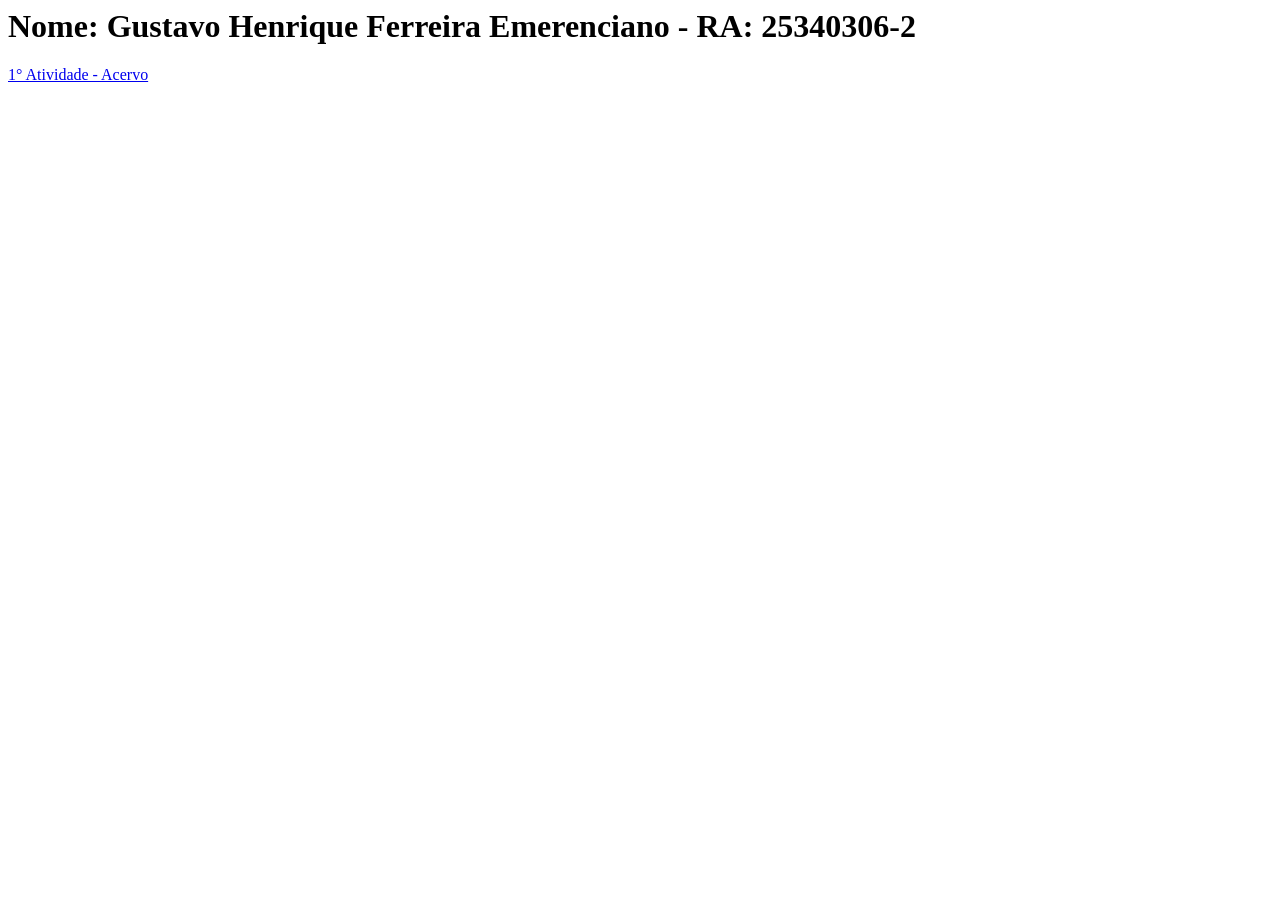
==== index.html @ 47f45129 "Update index.html" ====
<html>
  <body>
    <title>Página com todas as atividades de Front End</title>
    <h1> Nome: Gustavo Henrique Ferreira Emerenciano - RA: 25340306-2</h1>
    <a href="./Atividades/1° Atividade/1° atividade (acervo).html" target="_blank"> 1° Atividade - Acervo </a>
  </body>
</html>
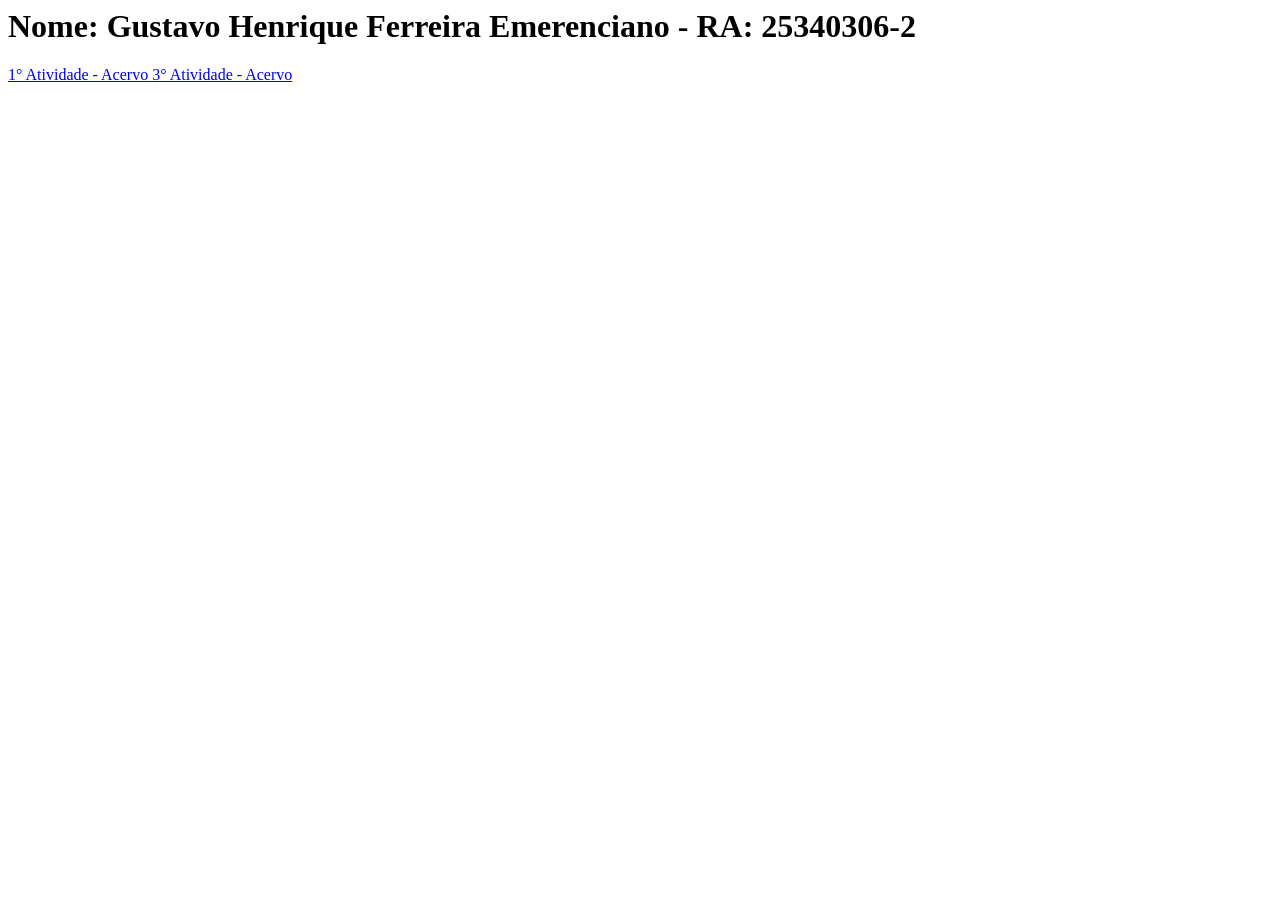
==== commit d52708cd: "Update index.html" ====
--- a/index.html
+++ b/index.html
@@ -3,5 +3,6 @@
     <title>Página com todas as atividades de Front End</title>
     <h1> Nome: Gustavo Henrique Ferreira Emerenciano - RA: 25340306-2</h1>
     <a href="./Atividades/1° Atividade/1° atividade (acervo).html" target="_blank"> 1° Atividade - Acervo </a>
+    <a href="./Atividades/1° Atividade/3° atividade/html.html" target="_blank"> 3° Atividade - Acervo </a>
   </body>
 </html>
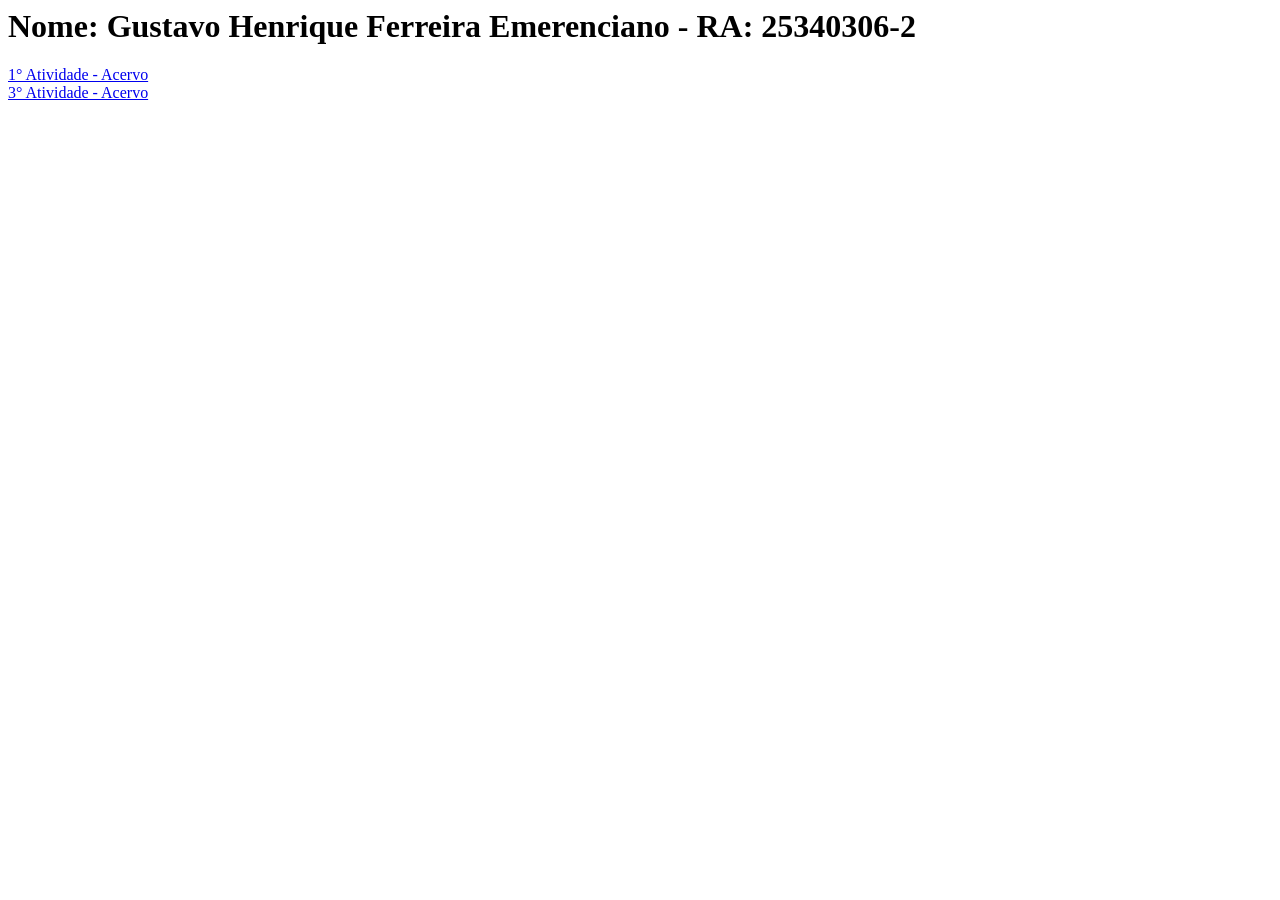
==== commit a1c6e7f2: "Update index.html" ====
--- a/index.html
+++ b/index.html
@@ -3,6 +3,7 @@
     <title>Página com todas as atividades de Front End</title>
     <h1> Nome: Gustavo Henrique Ferreira Emerenciano - RA: 25340306-2</h1>
     <a href="./Atividades/1° Atividade/1° atividade (acervo).html" target="_blank"> 1° Atividade - Acervo </a>
+    <br>
     <a href="./Atividades/1° Atividade/3° atividade/html.html" target="_blank"> 3° Atividade - Acervo </a>
   </body>
 </html>
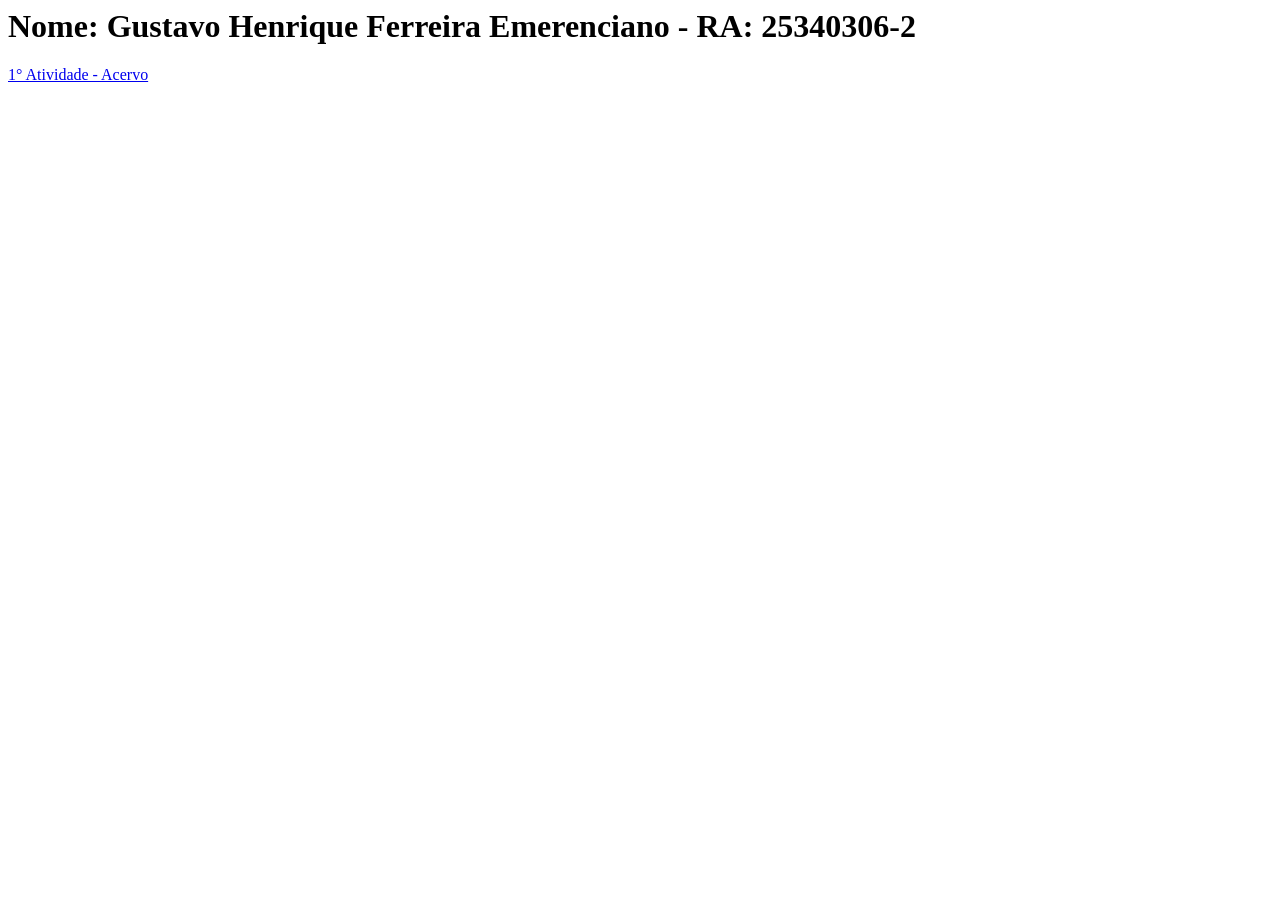
==== commit 358590d9: "Update index.html" ====
--- a/index.html
+++ b/index.html
@@ -4,6 +4,5 @@
     <h1> Nome: Gustavo Henrique Ferreira Emerenciano - RA: 25340306-2</h1>
     <a href="./Atividades/1° Atividade/1° atividade (acervo).html" target="_blank"> 1° Atividade - Acervo </a>
     <br>
-    <a href="./Atividades/1° Atividade/3° atividade/html.html" target="_blank"> 3° Atividade - Acervo </a>
   </body>
 </html>
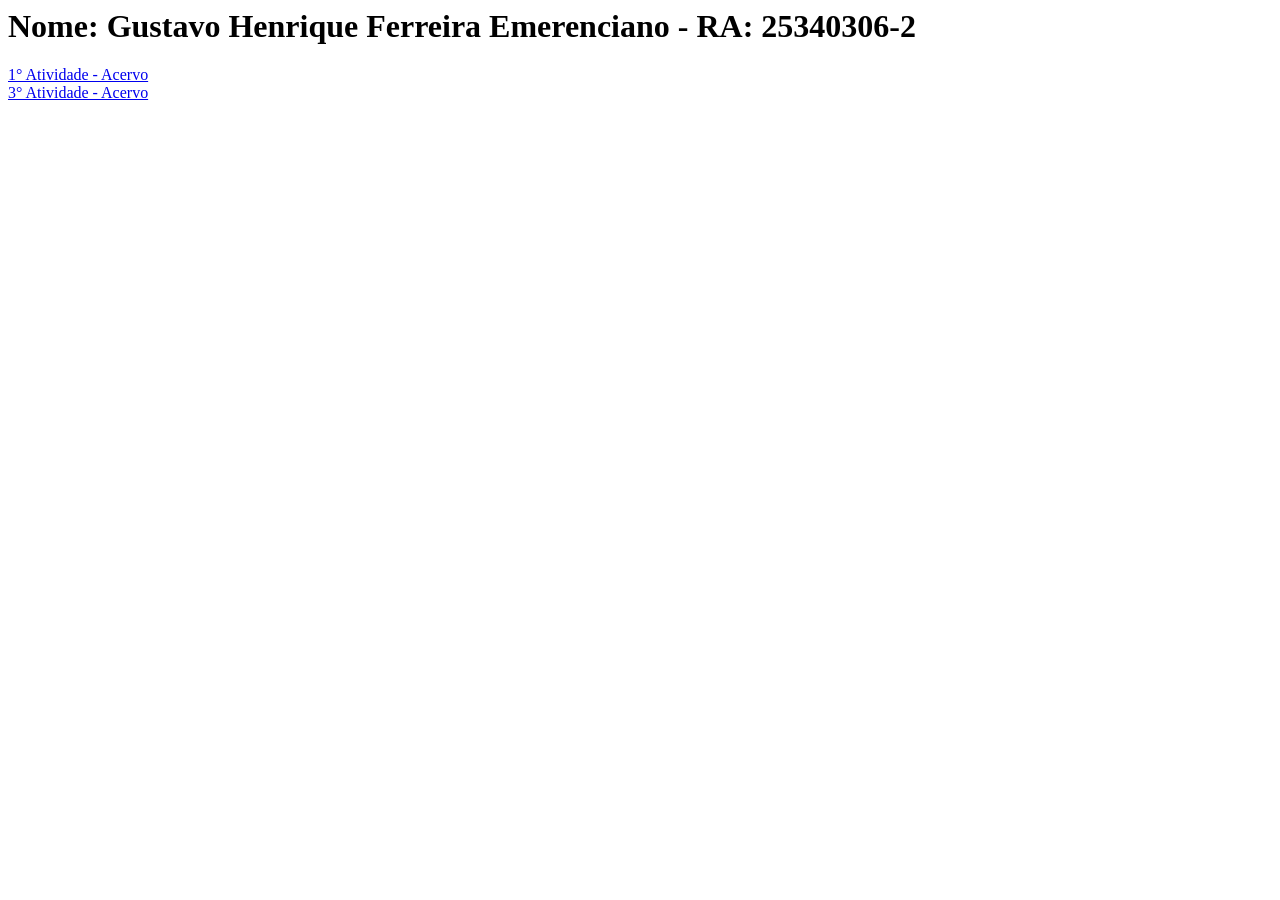
==== commit d0d613f7: "Update index.html" ====
--- a/index.html
+++ b/index.html
@@ -4,5 +4,6 @@
     <h1> Nome: Gustavo Henrique Ferreira Emerenciano - RA: 25340306-2</h1>
     <a href="./Atividades/1° Atividade/1° atividade (acervo).html" target="_blank"> 1° Atividade - Acervo </a>
     <br>
+    <a href="./Atividades/3° Atividade/html.html" target="_blank"> 3° Atividade - Acervo </a>
   </body>
 </html>
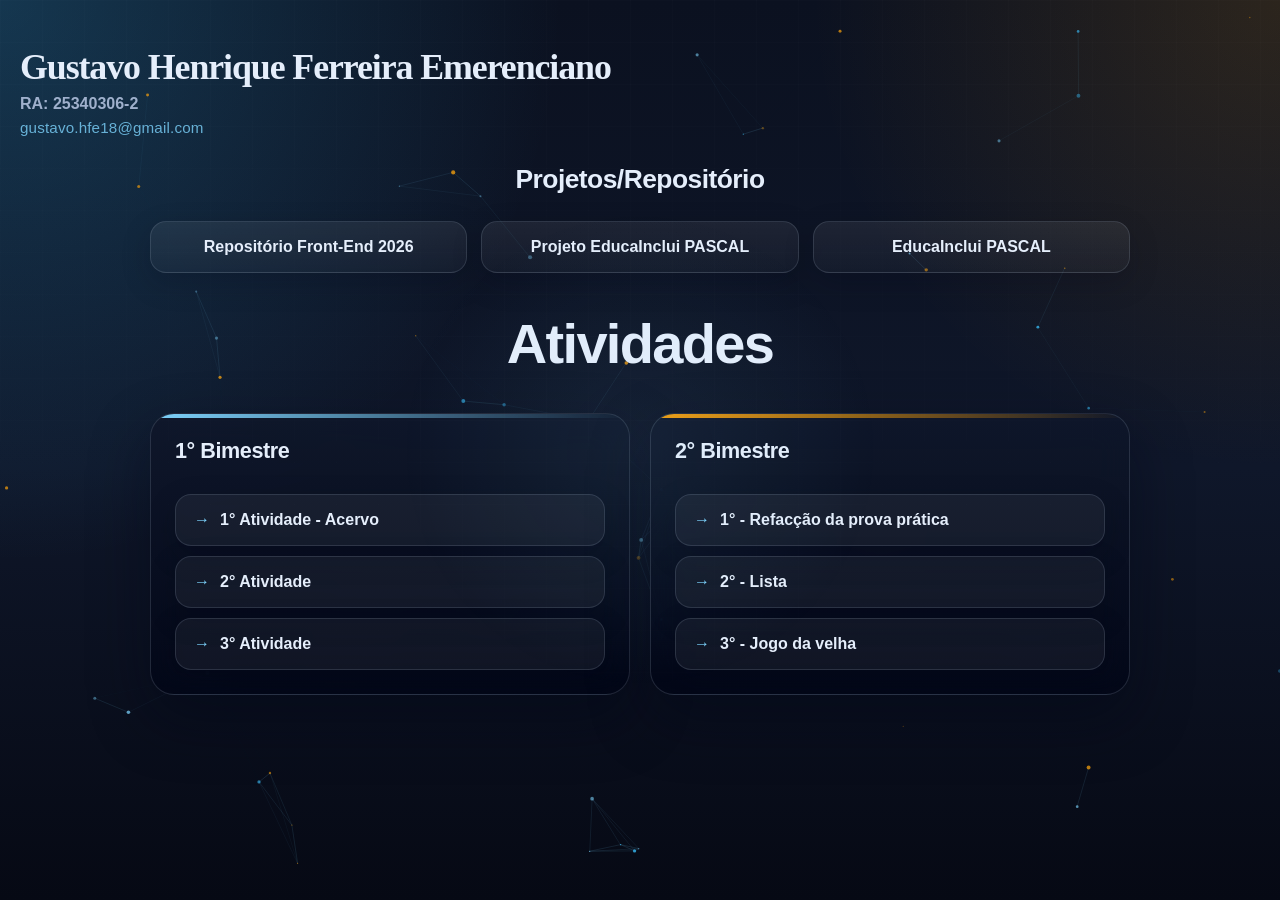
==== commit 28ea4f4a: "Ajeitando minha página principal" ====
--- a/index.html
+++ b/index.html
@@ -1,9 +1,40 @@
-<html>
-  <body>
-    <title>Página com todas as atividades de Front End</title>
-    <h1> Nome: Gustavo Henrique Ferreira Emerenciano - RA: 25340306-2</h1>
-    <a href="./Atividades/1° Atividade/1° atividade (acervo).html" target="_blank"> 1° Atividade - Acervo </a>
-    <br>
-    <a href="./Atividades/3° Atividade/html.html" target="_blank"> 3° Atividade - Acervo </a>
+<!DOCTYPE html>
+<html lang="pt-br">
+  <head>
+    <meta charset="UTF-8">
+    <meta name="viewport" content="width=device-width, initial-scale=1.0">
+    <title>Front-End</title>
+    <link rel="stylesheet" href="src/style.css">
+  </head>
+    <body>
+    <h1>Gustavo Henrique Ferreira Emerenciano</h1>
+    <h2>RA: 25340306-2</h2>
+    <p class="email">gustavo.hfe18@gmail.com</p>
+    <div class="linksGithub">
+      <a class="repo-link" href="https://github.com/Gustavo-ccd/FrontEnd_2026" target="_blank"> Repositório Front-End 2026 </a>
+      <br>
+      <a class="repo-link" href="https://github.com/Gustavo-ccd/Front" target="_blank"> Projeto EducaInclui PASCAL </a>
+      <a class="vercel-link" href="https://front-zeta-six-64.vercel.app" target="_blank">EducaInclui PASCAL </a>
+    </div>
+      <h1> Atividades </h1>
+      <div class= "bimestre">
+        <div id="bime1">
+          <h2> 1° Bimestre</h2>
+          <ul>
+            <li><a href="./Atividades/1° Atividade/1° atividade (acervo).html" target="_blank"> 1° Atividade - Acervo </a></li>
+            <li><a href="./Atividades/2° Atividade/2° atividade (acervo).html" target="_blank"> 2° Atividade </a></li>
+            <li><a href="./Atividades/3° Atividade/html.html" target="_blank"> 3° Atividade </a></li>
+          </ul>
+          </div>
+        <div id="bime2">
+          <h2> 2° Bimestre</h2>
+          <ul>
+            <li><a href="#" target="_blank"> 1° - Refacção da prova prática </a></li>
+            <li><a href="#" target="_blank"> 2° - Lista </a></li>
+            <li><a href="#" target="_blank"> 3° - Jogo da velha </a></li>
+          </ul>
+        </div>
+      </div>
+    <script src="src/script.js"></script>
   </body>
 </html>
--- a/src/style.css
+++ b/src/style.css
@@ -0,0 +1,304 @@
+* {
+	box-sizing: border-box;
+}
+
+:root {
+	color-scheme: light;
+	--bg: #0f172a;
+	--bg-soft: #111827;
+	--surface: rgba(15, 23, 42, 0.78);
+	--surface-strong: rgba(17, 24, 39, 0.92);
+	--border: rgba(148, 163, 184, 0.2);
+	--text: #e5eefb;
+	--muted: #9fb0cc;
+	--accent: #7dd3fc;
+	--accent-strong: #38bdf8;
+	--accent-2: #f59e0b;
+	--shadow: 0 24px 60px rgba(2, 6, 23, 0.45);
+	--radius: 24px;
+}
+
+html {
+	min-height: 100%;
+}
+
+body {
+	margin: 0;
+	min-height: 100vh;
+	padding: 48px 20px 56px;
+	font-family: "Segoe UI", "Trebuchet MS", Arial, sans-serif;
+	color: var(--text);
+	background:
+		radial-gradient(circle at top left, rgba(56, 189, 248, 0.22), transparent 36%),
+		radial-gradient(circle at top right, rgba(245, 158, 11, 0.14), transparent 30%),
+		linear-gradient(180deg, #0b1120 0%, var(--bg) 52%, #060914 100%);
+}
+
+body::after {
+	content: "";
+	position: fixed;
+	inset: 0;
+	pointer-events: none;
+	z-index: 2;
+	background: radial-gradient(
+		600px circle at var(--cursor-x, 50%) var(--cursor-y, 50%),
+		rgba(125, 211, 252, 0.07),
+		transparent 40%
+	);
+	transition: background 80ms ease;
+}
+
+body::before {
+	content: "";
+	position: fixed;
+	inset: 0;
+	pointer-events: none;
+	z-index: 2;
+	background-image: linear-gradient(rgba(255, 255, 255, 0.02) 1px, transparent 1px),
+		linear-gradient(90deg, rgba(255, 255, 255, 0.02) 1px, transparent 1px);
+	background-size: 42px 42px;
+	mask-image: linear-gradient(180deg, rgba(0, 0, 0, 0.62), transparent 95%);
+}
+
+body > h1,
+body > h2,
+.email,
+.linksGithub,
+.bimestre {
+	width: min(100%, 980px);
+	margin-left: auto;
+	margin-right: auto;
+	position: relative;
+	z-index: 1;
+}
+
+body > h1:first-of-type {
+  margin: 0 0 8px;
+  font-family: Georgia, "Times New Roman", serif;
+  font-size: clamp(1.45rem, 2.8vw, 2.25rem);
+  line-height: 1.1;
+  letter-spacing: -0.03em;
+  text-align: left;
+}
+
+body > h1:nth-of-type(2) {
+  text-align: center;
+  font-size: clamp(2rem, 5vw, 3.5rem);
+  letter-spacing: -0.03em;
+}
+
+body > h2:first-of-type {
+  margin: 0 0 6px;
+  font-size: clamp(0.9rem, 1.35vw, 1rem);
+  font-weight: 600;
+  color: var(--muted);
+  text-align: left;
+}
+
+.email {
+  margin: 0 0 28px;
+  font-size: clamp(0.85rem, 1.2vw, 0.95rem);
+  font-weight: 500;
+  color: var(--accent);
+  text-align: left;
+  text-decoration: none;
+  opacity: 0.8;
+  letter-spacing: 0.01em;
+}
+
+.linksGithub {
+	display: grid;
+	gap: 14px;
+  grid-template-columns: repeat(3, 1fr);
+  margin-bottom: 28px;
+  justify-items: center;
+  place-items: center;
+}
+
+.linksGithub::before {
+  content: "Projetos/Repositório";
+  grid-column: 1 / -1;
+  text-align: center;
+  font-size: 1.65rem;
+  font-weight: 700;
+  color: var(--text);
+  margin-bottom: 12px;
+  letter-spacing: -0.02em;
+}
+
+.linksGithub a,
+.bimestre a {
+  display: inline-flex;
+  align-items: center;
+  justify-content: center;
+  min-height: 52px;
+  padding: 14px 18px;
+  border: 1px solid var(--border);
+  border-radius: 16px;
+  color: var(--text);
+  background: linear-gradient(180deg, rgba(255, 255, 255, 0.07), rgba(255, 255, 255, 0.03));
+  box-shadow: 0 10px 30px rgba(2, 6, 23, 0.18);
+  text-decoration: none;
+  font-weight: 600;
+  transition:
+    transform 180ms ease,
+    border-color 180ms ease,
+    background-color 180ms ease,
+    box-shadow 180ms ease;
+}
+
+.linksGithub a {
+  width: 100%;
+}
+
+.linksGithub a:hover,
+.bimestre a:hover {
+	transform: translateY(-2px);
+	border-color: rgba(125, 211, 252, 0.45);
+	box-shadow: 0 18px 35px rgba(2, 6, 23, 0.28);
+}
+
+.linksGithub a:focus-visible,
+.bimestre a:focus-visible {
+	outline: 3px solid rgba(125, 211, 252, 0.55);
+	outline-offset: 3px;
+}
+
+.repo-link {
+	background: linear-gradient(135deg, rgba(37, 99, 235, 0.2), rgba(15, 23, 42, 0.85));
+}
+
+.vercel-link {
+	background: linear-gradient(135deg, rgba(245, 158, 11, 0.22), rgba(15, 23, 42, 0.85));
+}
+
+.bimestre {
+	display: grid;
+	gap: 20px;
+  grid-template-columns: repeat(auto-fit, minmax(280px, 1fr));
+  align-items: stretch;
+}
+
+#bime1,
+#bime2 {
+	padding: 24px;
+	border: 1px solid var(--border);
+	border-radius: var(--radius);
+	background: linear-gradient(180deg, rgba(15, 23, 42, 0.88), rgba(2, 6, 23, 0.8));
+	box-shadow: var(--shadow);
+	backdrop-filter: blur(16px);
+	display: flex;
+	flex-direction: column;
+	gap: 12px;
+}
+
+#bime1 h2,
+#bime2 h2 {
+	margin: 0 0 18px;
+	color: var(--text);
+	font-size: 1.35rem;
+	letter-spacing: -0.02em;
+}
+
+#bime1,
+#bime2 {
+	position: relative;
+	overflow: hidden;
+	display: flex;
+	flex-direction: column;
+	gap: 12px;
+}
+
+#bime1::before,
+#bime2::before {
+	content: "";
+	position: absolute;
+	inset: 0 auto auto 0;
+	width: 100%;
+	height: 4px;
+}
+
+#bime1::before {
+	background: linear-gradient(90deg, var(--accent), transparent);
+}
+
+#bime2::before {
+	background: linear-gradient(90deg, var(--accent-2), transparent);
+}
+
+#bime1 ul,
+#bime2 ul {
+	list-style: none;
+	margin: 0;
+	padding: 0;
+	display: flex;
+	flex-direction: column;
+	gap: 10px;
+}
+
+#bime1 li,
+#bime2 li {
+	display: flex;
+}
+
+#bime1 a,
+#bime2 a {
+	flex: 1;
+	justify-content: flex-start;
+	background: rgba(255, 255, 255, 0.05);
+}
+
+#bime1 a::before,
+#bime2 a::before {
+	content: "→";
+	margin-right: 10px;
+	color: var(--accent);
+	transition: transform 180ms ease;
+}
+
+#bime1 a:hover::before,
+#bime2 a:hover::before {
+	transform: translateX(3px);
+}
+
+/* Scroll reveal */
+.reveal {
+	opacity: 0;
+	transform: translateY(28px);
+	transition: opacity 550ms ease, transform 550ms ease;
+	transition-delay: var(--delay, 0ms);
+}
+
+.reveal.visible {
+	opacity: 1;
+	transform: translateY(0);
+}
+
+br {
+	display: none;
+}
+
+@media (max-width: 720px) {
+	body {
+		padding: 28px 16px 40px;
+	}
+
+	body > h1 {
+		text-align: left;
+	}
+
+	body > h2 {
+		text-align: left;
+		margin-bottom: 22px;
+	}
+
+	.linksGithub,
+	.bimestre {
+		grid-template-columns: 1fr;
+	}
+
+	#bime1,
+	#bime2 {
+		padding: 20px;
+	}
+}
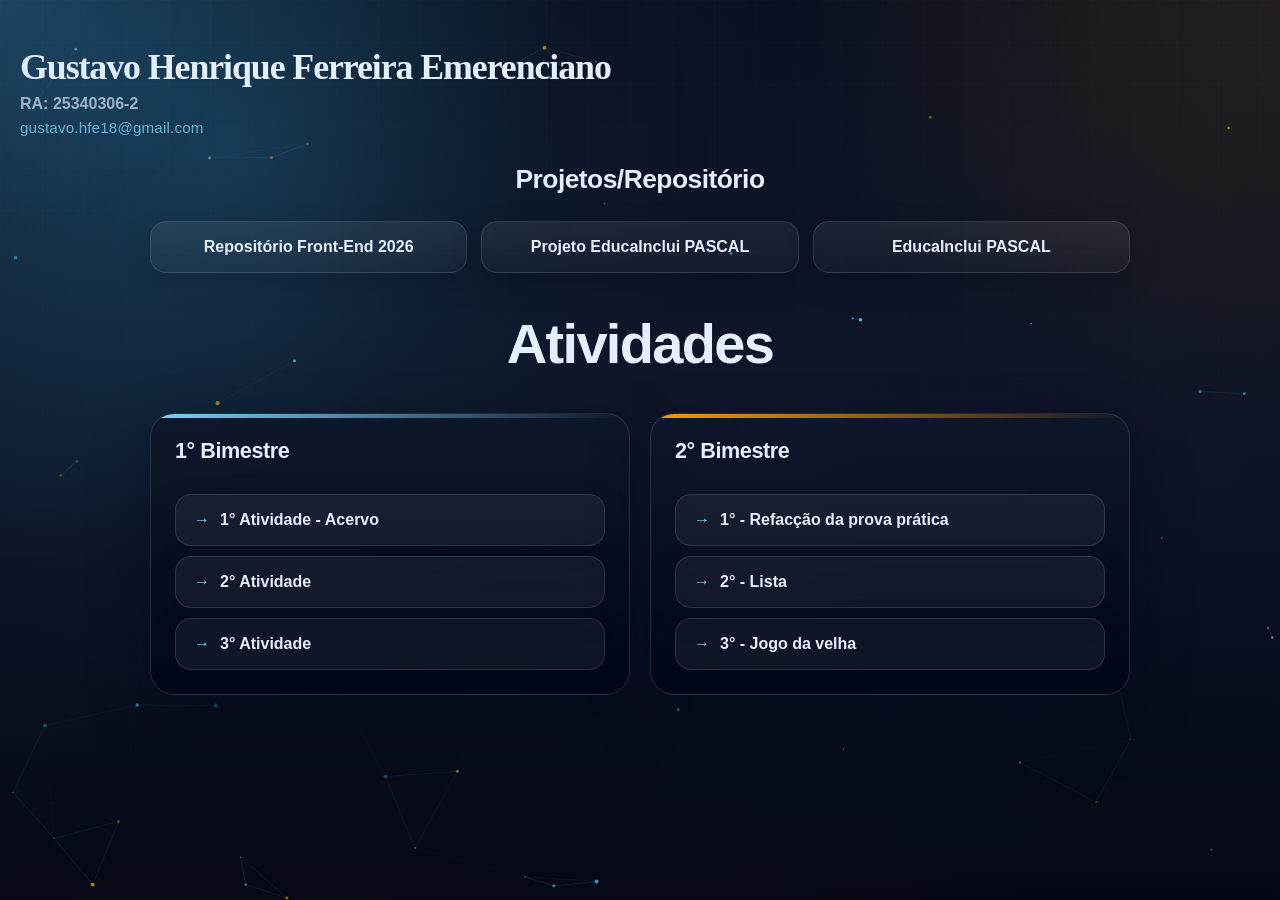
==== commit d2cd133f: "#" ====
--- a/index.html
+++ b/index.html
@@ -29,7 +29,17 @@
         <div id="bime2">
           <h2> 2° Bimestre</h2>
           <ul>
-            <li><a href="#" target="_blank"> 1° - Refacção da prova prática </a></li>
+            <li>
+              <details>
+                <summary> 1° - Refacção da prova prática </summary>
+                <ul>
+                  <li><a href="./Atividades/2° Bime/Prova-remake/questao_01.html" target="_blank">Questão 01</a></li>
+                  <li><a href="./Atividades/2° Bime/Prova-remake/questao_02.html" target="_blank">Questão 02</a></li>
+                  <li><a href="./Atividades/2° Bime/Prova-remake/questao_03.html" target="_blank">Questão 03</a></li>
+                  <li><a href="./Atividades/2° Bime/Prova-remake/questao_04.html" target="_blank">Questão 04</a></li>
+                </ul>
+              </details>
+            </li>
             <li><a href="#" target="_blank"> 2° - Lista </a></li>
             <li><a href="#" target="_blank"> 3° - Jogo da velha </a></li>
           </ul>
--- a/src/style.css
+++ b/src/style.css
@@ -261,6 +261,68 @@
 	transform: translateX(3px);
 }
 
+/* Details / Prova dropdown */
+#bime2 details {
+    flex: 1;
+}
+
+#bime2 details summary {
+    display: flex;
+    align-items: center;
+    min-height: 52px;
+    padding: 14px 18px;
+    border: 1px solid var(--border);
+    border-radius: 16px;
+    color: var(--text);
+    background: rgba(255, 255, 255, 0.05);
+    font-weight: 600;
+    cursor: pointer;
+    list-style: none;
+    transition: transform 180ms ease, border-color 180ms ease, box-shadow 180ms ease;
+    user-select: none;
+}
+
+#bime2 details summary::-webkit-details-marker {
+    display: none;
+}
+
+#bime2 details summary::before {
+    content: "→";
+    margin-right: 10px;
+    color: var(--accent);
+    transition: transform 180ms ease;
+}
+
+#bime2 details[open] summary::before {
+    content: "↓";
+}
+
+#bime2 details summary:hover {
+    transform: translateY(-2px);
+    border-color: rgba(125, 211, 252, 0.45);
+    box-shadow: 0 18px 35px rgba(2, 6, 23, 0.28);
+}
+
+#bime2 details > ul {
+    margin-top: 8px;
+    padding-left: 16px;
+}
+
+#bime2 details > ul li a {
+    min-height: 36px;
+    padding: 8px 14px;
+    font-size: 0.85rem;
+    font-weight: 500;
+    border-radius: 10px;
+    background: rgba(255, 255, 255, 0.03);
+    border-color: rgba(148, 163, 184, 0.1);
+}
+
+#bime2 details > ul li a::before {
+    content: "↳";
+    color: var(--muted);
+}
+
 /* Scroll reveal */
 .reveal {
 	opacity: 0;
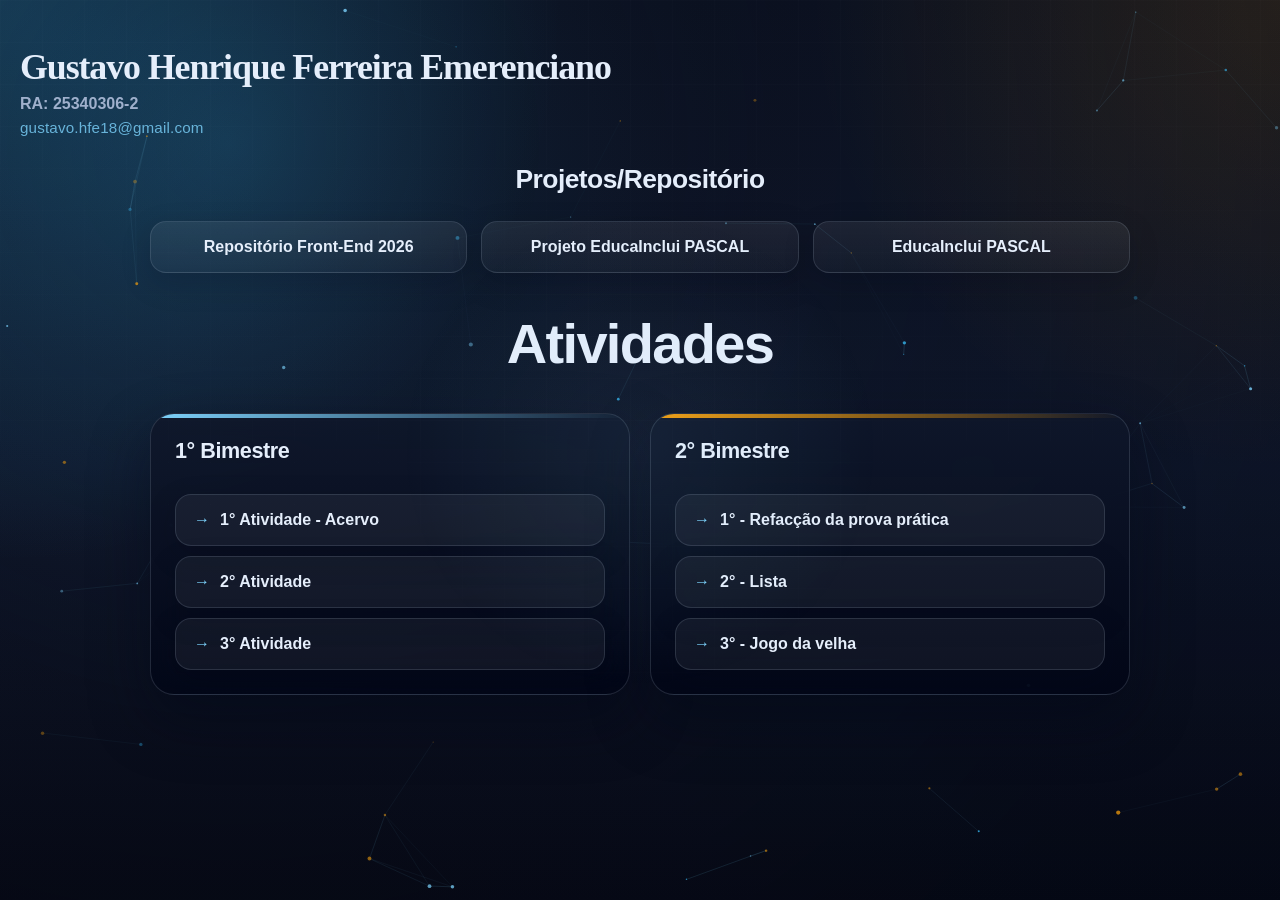
==== commit 295d5b64: "fix the index.html" ====
--- a/index.html
+++ b/index.html
@@ -21,9 +21,9 @@
         <div id="bime1">
           <h2> 1° Bimestre</h2>
           <ul>
-            <li><a href="./Atividades/1° Atividade/1° atividade (acervo).html" target="_blank"> 1° Atividade - Acervo </a></li>
-            <li><a href="./Atividades/2° Atividade/2° atividade (acervo).html" target="_blank"> 2° Atividade </a></li>
-            <li><a href="./Atividades/3° Atividade/html.html" target="_blank"> 3° Atividade </a></li>
+            <li><a href="./Atividades/1%C2%B0%20Atividade/1%C2%B0%20atividade%20%28acervo%29.html" target="_blank"> 1° Atividade - Acervo </a></li>
+            <li><a href="./Atividades/2%C2%B0%20Atividade/2%C2%B0%20atividade%20%28acervo%29.html" target="_blank"> 2° Atividade </a></li>
+            <li><a href="./Atividades/3%C2%B0%20Atividade/html.html" target="_blank"> 3° Atividade </a></li>
           </ul>
           </div>
         <div id="bime2">
@@ -33,10 +33,10 @@
               <details>
                 <summary> 1° - Refacção da prova prática </summary>
                 <ul>
-                  <li><a href="./Atividades/2° Bime/Prova-remake/questao_01.html" target="_blank">Questão 01</a></li>
-                  <li><a href="./Atividades/2° Bime/Prova-remake/questao_02.html" target="_blank">Questão 02</a></li>
-                  <li><a href="./Atividades/2° Bime/Prova-remake/questao_03.html" target="_blank">Questão 03</a></li>
-                  <li><a href="./Atividades/2° Bime/Prova-remake/questao_04.html" target="_blank">Questão 04</a></li>
+                  <li><a href="./Atividades/2%C2%B0%20Bime/Prova-remake/questao_01.html" target="_blank">Questão 01</a></li>
+                  <li><a href="./Atividades/2%C2%B0%20Bime/Prova-remake/questao_02.html" target="_blank">Questão 02</a></li>
+                  <li><a href="./Atividades/2%C2%B0%20Bime/Prova-remake/questao_03.html" target="_blank">Questão 03</a></li>
+                  <li><a href="./Atividades/2%C2%B0%20Bime/Prova-remake/questao_04.html" target="_blank">Questão 04</a></li>
                 </ul>
               </details>
             </li>
